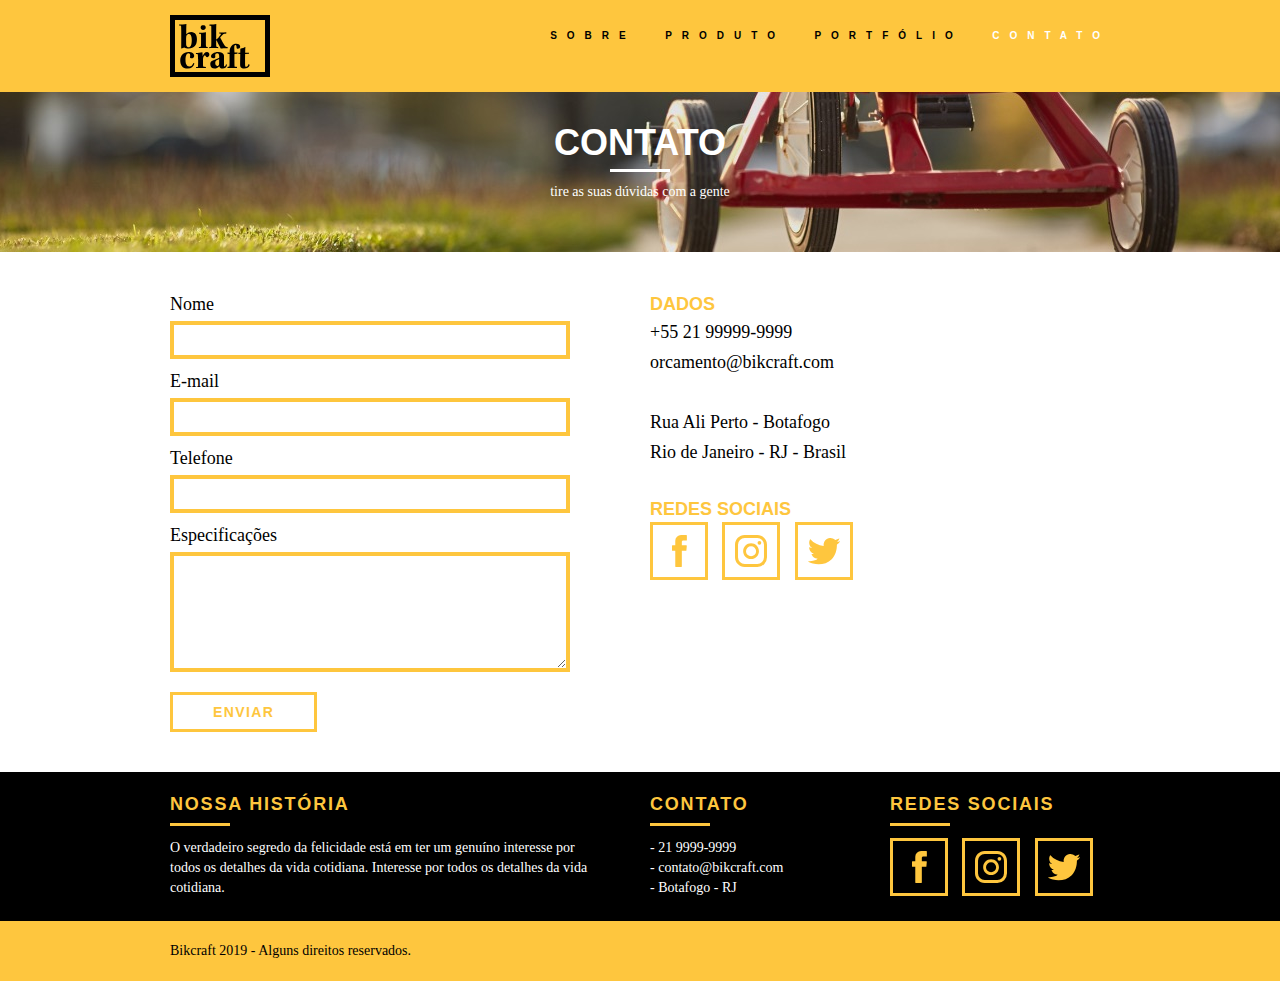
==== contato.html @ e5db7f7a "resolvendo bug q interferia no footer" ====
<!DOCTYPE html>
<html lang="pt-br">
<head>
    <meta charset="UTF-8">
    <meta name="viewport" content="width=device-width, initial-scale=1.0">
    <meta http-equiv="X-UA-Compatible" content="ie=edge">
    <title>Bikcraft - Contato</title>
    <link rel="stylesheet" href="css/normalize.css">
    <link rel="stylesheet" href="css/reset.css">
    <link rel="stylesheet" href="css/grid.css">
    <link rel="stylesheet" href="css/style.css">
    <link rel="stylesheet" href="css/sobre.css">
</head>
<body>
    
    <header class="header">
        <div class="container">
            <a href="index.html" class="grid-4">
                <img src="img/bikcraft.svg" alt="Logo Bikcraft">
            </a>
            <nav class="grid-12 header_menu">
                <ul>
                    <li><a href="sobre.html">Sobre</a></li>   
                    <li><a href="produtos.html">Produto</a></li>
                    <li><a href="portfolio.html">Portfólio</a></li>
                    <li><a href="contato.html" class="menu_ativo">Contato</a></li>
                </ul>
            </nav>
        </div>
    </header>

    <section class="introducao-interna interna_contato">
        <div class="container">
            <h1>Contato</h1>
            <p>tire as suas dúvidas com a gente</p>
        </div>

    </section>


    <section class="contato container">
            <form id="form_orcamento" class="contato_form grid-8">
                <label for="nome">Nome</label>
                <input type="text" id="nome">

                <label for="email">E-mail</label>
                <input type="text" id="email">

                <label for="telefone">Telefone</label>
                <input type="text" id="telefone">

                <label for="espec">Especificações</label>
                <textarea id="espec"></textarea>

                <button typo="submit" class="btn">Enviar</button>
            </form>

        <div class="contato_dados grid-8">
            <h3>Dados</h3>
            <span>+55 21 99999-9999</span>
            <span class="dados_email">orcamento@bikcraft.com</span>
            <span>Rua Ali Perto - Botafogo</span>
            <span>Rio de Janeiro - RJ - Brasil</span>
            <h3>Redes Sociais</h3>
                <ul>
                    <li><a href="http://facebook.com" target="_blank"><img src="img/redes-sociais/facebook.svg"></a> </li>
                    <li><a href="http://intagram.com" target="_blank"><img src="img/redes-sociais/instagram.svg"></a></li>
                    <li><a href="http://twitter.com" target="_blank"><img src="img/redes-sociais/twitter.svg"></a></li>
                </ul>
        </div>

    </section>



    <footer>
        <div class="footer">
            <div class="container">
                <div class="grid-8 footer_historia">
                    <h3>Nossa História</h3>
                    <p>O verdadeiro segredo da felicidade está em ter um genuíno
                        interesse por todos os detalhes da vida cotidiana. Interesse por todos os detalhes da vida cotidiana.</p>
                </div>
                <div class="grid-4 footer_contato">
                    <h3>Contato</h3>
                    <ul>
                        <li>- 21 9999-9999</li>
                        <li>- contato@bikcraft.com</li>
                        <li>- Botafogo - RJ</li>
                    </ul>
                </div>
                <div class="grid-4 footer_redes">
                    <h3>Redes Sociais</h3>
                    <ul>
                        <li><a href="http://facebook.com" target="_blank"><img src="img/redes-sociais/facebook.svg"></a> </li>
                        <li><a href="http://intagram.com" target="_blank"><img src="img/redes-sociais/instagram.svg"></a></li>
                    <li><a href="http://twitter.com" target="_blank"><img src="img/redes-sociais/twitter.svg"></a></li>
                    </ul>
                </div>
            </div>
        </div>

        <div class="copy">
            <div class="container">
                <p class="grid-16">Bikcraft 2019 - Alguns direitos reservados.</p>

            </div>

        </div>
    </footer>
    
</body>
</html>
---- css/grid.css ----
*, *:before, *:after {
	-webkit-box-sizing: border-box; 
	-moz-box-sizing: border-box; 
	box-sizing: border-box;
}

.container {
	width: 960px;
	margin: 0 auto;
	padding: 0px;
	position: relative;
}

.container:after, .container:before {
	content: " ";
	display: table;
}

.container:after {
	clear: both;
}

.grid-1, .grid-2, .grid-3, .grid-4, .grid-5, .grid-6, .grid-7, .grid-8, .grid-9, .grid-10, .grid-11, .grid-12, .grid-13, .grid-14, .grid-15, .grid-16, .grid-1-3 {
	float: left;
	margin-left: 10px;
	margin-right: 10px;
}

.grid-1 	{width: 40px;}
.grid-2 	{width: 100px;}
.grid-3 	{width: 160px;}
.grid-4 	{width: 220px;}
.grid-5 	{width: 280px;}
.grid-6 	{width: 340px;}
.grid-7 	{width: 400px;}
.grid-8 	{width: 460px;}
.grid-9 	{width: 520px;}
.grid-10 	{width: 580px;}
.grid-11 	{width: 640px;}
.grid-12 	{width: 700px;}
.grid-13 	{width: 760px;}
.grid-14 	{width: 820px;}
.grid-15 	{width: 880px;}
.grid-16 	{width: 940px;}
.grid-1-3	{width: 300px;}
---- css/style.css ----
/* ESTILOS GERAIS */

body{
    font-family: Arial, Helvetica, sans-serif;
}

p{
    font-family: Georgia, 'Times New Roman', Times, serif;
    font-size: 14px;
    line-height: 20px;
}

img{
    display: block;
}

.btn{
    border: 3px solid #fec63e;
    padding: 10px 30px;
    color: #fec63e;
    font-size: 14px;
    line-height: 20px;
    text-transform: uppercase;
    font-weight: bold;
    letter-spacing: .1em;
}

.btn:hover{
    color: #ffff;
    border-color: #ffff;
}

.btn.btn-preto:hover{
    color: #000;
    border-color: #000;
}

.subtitulo{
    font-size: 24px;
    line-height: 30px;
    font-weight: bold;
    letter-spacing: .1em;
    color: #000;
    text-transform: uppercase;
    text-align: center;
    margin-bottom: 40px;
}

.subtitulo:after{
    content: "";
    display: block;
    width: 60px;
    height: 3px;
    background: #000;
    margin: 8px auto;
}

.subtitulo-interno{
    font-size: 24px;
    line-height: 30px;
    font-weight: bold;
    letter-spacing: .1em;
    color: #000;
    text-transform: uppercase;
    margin-bottom: 20px;
}

.subtitulo-interno:after{
    content: "";
    display: block;
    width: 60px;
    height: 3px;
    background: #000;
    margin: 8px 0;
}

/* ESTILO HEADER */

.header{
    position: fixed;
    top: 0;
    width: 100%;
    background: #fec63e;
    padding: 15px 0;
    z-index: 10;
}

.header_menu{
    text-align: right;
}

.header_menu ul li{
    display: inline-block;
    margin-left: 25px;
    margin-top: 10px;
} 

.header_menu ul li a{
    color: #000;
    font-weight: bold;
    text-transform: uppercase;  /* Tudo em letra maiuscula */
    letter-spacing: 1em;        /* Espaçamento entre o texto */
    font-size: 10px;
    line-height: 20px;
    padding: 10px 0;
}

.header_menu ul li a:hover{
    color: #ffff;
    
}

.header_menu ul li a.menu_ativo{
    color: #ffff;
}

/* INTRODUÇÃO */

.introducao{
    width: 100%;
    height: 380px;
    background: url("../img/bg.jpg") no-repeat center;
    background-size: cover;
    margin-top: 92px;
    text-align: center;
    padding-top: 80px;
}

.introducao h1{
    font-size: 48px;
    color: #ffff;
    font-weight: bold;
    text-transform: uppercase;
}

.quote-externo{
    max-width: 320px;
    margin: 0 auto;
    margin-bottom: 40px;
    color: #ffff;
}

.quote-externo p{
    font-style: italic;
}
.quote-externo p:before, .quote-externo p:after{    /* Criando separadores */
    content: "";
    display: block;
    width: 60px;                 
    height: 3px;
    background: #ffff;
    margin: 10px auto 10px auto;
}


.quote-externo cite{
    font-style: normal;
    font-weight: bold;
    font-size: 14px;
    letter-spacing: .1em;
}

/* INTRODUÇÃO INTERNA */      /* a partir da pagina SOBRE*/

.introducao-interna h1{
    font-size: 36px;
    color: #ffff;
    font-weight: bold;
    text-transform: uppercase;
}

.introducao-interna h1:after{
    content: "";
    display: block;
    width: 60px;
    height: 3px;
    background: #ffff;
    margin: 6px auto 10px auto;
}

/* PRODUTOS */

.produtos{
    padding: 60px 0;
}

.produtos_listas li{
    background: #fec63e;
    text-align: center;
}

.produtos_listas li h3{
    font-weight: bold;
    font-size: 18px;
    line-height: 25px;
    text-transform: uppercase;
    letter-spacing: .1em;
}

.produtos_listas li h3:after{
    content: "";
    display: block;
    width: 60px;
    height: 3px;
    background: #000;
    margin: 2px auto;
}

.produtos_listas li p{
    padding: 10px 20px 20px 20px;
}

.produtos_icone{
    background: #000;
    padding: 20px;
    text-align: center;
} 

.call{
    padding-top: 40px;
    text-align: center;
    clear: both;
}

.call p{
    margin-bottom: 20px;
}

/* PORTFÓLIO */

.portfolio{
    width: 100%;
    background: #000;
    padding: 40px 0;
}

.portfolio .subtitulo{
    color: #fec63e;
}

.portfolio .subtitulo:after{
    background: #fec63e;
}

.portfolio_lista li:last-child{    /* seleciona o ultimo item */
    margin-top: 20px;
}

.portfolio .call p{
    color: #ffff;
}

/* QUALIDADE */

.qualidade{
    padding: 60px 0;
}

.qualidade:after{
    content: "";
    width: 634px;
    height: 83px;
    display: block;
    background: url("../img/linhas.svg") no-repeat center;
    position: absolute;
    top: 209px;
    right: 162px;
    z-index: -1;
}

.qualidade img {
    margin: 0 auto;
}

.qualidade_lista{
    padding-top: 20px;
}

.qualidade_lista li{
    text-align: center;
    padding: 0 40px;
}

.qualidade_lista li h3{
    font-weight: bold;
    font-size: 18px;
    line-height: 25px;
    text-transform: uppercase;
    letter-spacing: .1em;
    margin-top: 20px;
}

.qualidade_lista li h3:after{
    content: "";
    display: block;
    width: 60px;
    height: 3px;
    background: #000;
    margin: 6px auto;
}

/* QUEBRA */

.quebra{
    width: 100%;
    height: 220px;
    background: url("../img/bg-footer.jpg") no-repeat center;
    background-size: cover;
    text-align: center;
    padding-top: 40px;
}

.quebra .quote-externo{
    max-width: 400px;      /*quebrando o texto em somente duas linhas*/
}

/* FOOTER */

.footer{
    width: 100%;
    background: #000;
    color: #ffff;
    padding: 20px 0;
}

.footer h3{
    font-size: 18px;
    line-height: 25px;
    color: #fec63e;
    text-transform: uppercase;
    letter-spacing: .1em;
    font-weight: bold;
}

.footer h3:after{
    content: "";
    display: block;
    width: 60px;
    height: 3px;
    background: #fec63e;
    margin: 6px 0 12px 0;
}

.footer_historia{
    padding-right: 40px;
}

.footer_contato ul li{
    font-size: 14px;
    line-height: 20px;
    font-family: Georgia, 'Times New Roman', Times, serif;
}

.footer_redes ul li{
    display: inline-block;
    margin-right: 10px;
}

.footer_redes ul li a{
    border: 3px solid #fec63e;
    display: block;
    padding: 10px;
}

.footer_redes ul li a:hover {
    border-color: #ffff;
}

.copy{
    width: 100%;
    background: #fec63e;
    padding: 20px 0;
}
---- css/sobre.css ----
/* INTRODUÇÃO INTERNA */      /* a partir da pagina SOBRE*/

.interna_sobre{
    width: 100%;
    background: url('../img/bg-sobre.jpg') no-repeat center;
    margin-top: 92px;
    height: 160px;
    background-size: cover;
    text-align: center;
    color: #ffff;
    padding-top: 30px;
}

.missao_sobre {
    padding-top: 60px;
}

.missao_sobre p{
    font-size: 18px;
    line-height: 25px;
    margin-bottom: 1em;
    padding-right: 60px;
}

.missao_sobre ul li{
    font-family: Georgia, 'Times New Roman', Times, serif;
    font-size: 18px;
    line-height: 30px;
}

.foto-equipe{
    padding-top: 20px;
}


/* PRODUTOS */

.interna_produtos{
    width: 100%;
    background: url("../img/bg-produtos.jpg") no-repeat center;
    margin-top: 92px;
    height: 160px;
    background-size: cover;
    text-align: center;
    color: #ffff;
    padding-top: 30px;
}

.produto_item{
    padding-top: 60px;
}

.produto_item h2{
    font-size: 36px;
    text-transform: uppercase;
    color: #ffff;
    letter-spacing: .1em;
    font-weight: bold;
    position: relative;  /*pra poder colocar o texto na imagem */
    top: -180px;
    text-align: center;
    margin-bottom: -56px;
}

.produto_item h2:after, .produto_item h2:before{
    content: "";
    display: block;
    width: 60px;
    height: 3px;
    background: #fff;
    margin: 6px auto 8px auto;
}

.produto_icone{
    background-color: #000;
    padding: 70px 0;
}

.produto_icone img{
    margin: 0 auto;
}

.produto_info{
    background: #000;
}

.produto_info p{
    color: #fff;
    font-size: 18px;
    line-height: 25px;
    padding: 20px 30px;
    height: 180px;
}

.produto_info ul li{
    background: #fec63e;
    text-transform: uppercase;
    font-size: 18px;
    line-height: 20px;
    font-weight: bold;
    float: left;
    width: 229px;
    height: 49px;
    text-align: center;
    padding-top: 16px;
}

.produto_info ul li:nth-child(1), .produto_info ul li:nth-child(2){
    margin-bottom: 2px;
}

                            /* even fala com os pares */
.produto_info ul li:nth-child(even){   /* nth-child(odd) -> fala com tdos elementos impares */
    margin-left: 2px;
}

/* ORÇAMENTO */

.orcamento{
    background: #000;
    width: 100%;
    margin-top: 60px;
    padding: 40px 0;
}

.orcamento h2{
    color: #fec63e;
}

.orcamento h2:after{
    background: #fec63e;
}

.form{
    padding-right: 60px;
}

.form label{
    display: block;
    color: #fff;
    font-family: Georgia, 'Times New Roman', Times, serif;
    font-size: 18px;
    line-height: 25px;
    margin-bottom: 4px;
}

.form input{
    display: block;
    width: 100%;
    border: 4px solid #fec63e;
    background: none;
    color: #fff;
    padding: 7px 10px;
    margin-bottom: 10px;
    outline: none;
    font-size: 14px;
    font-family: Georgia, 'Times New Roman', Times, serif;
}

.form textarea{
    display: block;
    width: 100%;
    height: 120px;
    border: 4px solid #fec63e;
    background: none;
    color: #fff;
    padding: 7px 10px;
    margin-bottom: 20px;
    outline: none;
    font-size: 14px;
    font-family: Georgia, 'Times New Roman', Times, serif;
}

.form button{
    background: none;
    padding: 7px 40px;
}

.orcamento_dados{
    color: #fec63e;
}

.orcamento_dados h3{
    font-size: 18px;
    line-height: 25px;
    text-transform: uppercase;
    color: #fec63e;
    font-weight: bold;
}

.orcamento_dados span{
    display: block;
    font-size: 18px;
    color: #fff;
    line-height: 25px;
    font-family: Georgia, 'Times New Roman', Times, serif;
}

.dados_email{
    margin-bottom: 40px;
}

.orcamento_dados p{
    font-family: Georgia, 'Times New Roman', Times, serif;
    font-size: 14px;
    color: #fff;
    margin: 8px 0;

}

.orcamento_dados ul{
    padding-right: 60px;
}

.orcamento_dados ul li{
    font-family: Georgia, 'Times New Roman', Times, serif;
    font-size: 14px;
    color: #fff;
    padding: 10px 15px;
}

.orcamento_dados ul li:nth-child(odd){
    background: #1d1d1d;
}

/* PORTFOLIO */

.interna_portfolio {
        width: 100%;
        background: url("../img/bg-portfolio.jpg") no-repeat center;
        margin-top: 92px;
        height: 160px;
        background-size: cover;
        text-align: center;
        color: #ffff;
        padding-top: 30px;
}

.quote_clientes{
    padding: 60px 0;
    max-width: 460px;
    margin: 0 auto;
}

.quote_clientes p{
    text-align: center;
    font-family: Georgia, 'Times New Roman', Times, serif;
    font-size: 18px;
    line-height: 25px;
    font-style: italic;
    margin-bottom: 20px;
}

.quote_clientes cite{
    font-size: 18px;
    font-weight: bold;
    text-align: right;
    float: right;
    font-style: normal;
}

/* Contato */

.interna_contato {
    width: 100%;
    background: url("../img/bg-contato.jpg") no-repeat center;
    margin-top: 92px;
    height: 160px;
    background-size: cover;
    text-align: center;
    color: #ffff;
    padding-top: 30px;
}

.contato {
    padding: 40px 0;
}

.contato_form{
    padding-right: 60px;
}

.contato_form label{
    display: block;
    font-family: Georgia, 'Times New Roman', Times, serif;
    font-size: 18px;
    line-height: 25px;
    margin-bottom: 4px;
}

.contato_form input{
    display: block;
    width: 100%;
    border: 4px solid #fec63e;
    background: none;
    padding: 7px 10px;
    margin-bottom: 10px;
    outline: none;
    font-size: 14px;
    font-family: Georgia, 'Times New Roman', Times, serif;
}

.contato_form textarea{
    display: block;
    width: 100%;
    height: 120px;
    border: 4px solid #fec63e;
    background: none;    /*tirando o fundo */
    padding: 7px 10px;
    outline: none;     /* tirando a borda azul q fica ao selecionar */
    margin-bottom: 20px;
    font-size: 14px;
    font-family: Georgia, 'Times New Roman', Times, serif;
}

.contato_form button{
    padding: 7px 40px;
    background: none;
}

.contato_dados h3{
    font-size: 18px;
    line-height: 25px;
    text-transform: uppercase;
    color: #fec63e;
    font-weight: bold;
}

.contato_dados span{
    display: block;
    font-size: 18px;
    line-height: 30px;
    font-family: Georgia, 'Times New Roman', Times, serif;
}

.contato_dados span:nth-of-type(even){
    margin-bottom: 30px;
}

.contatos_dados ul{
    margin-top: 10px;
}

.contato_dados ul li{
    display: inline-block;
    margin-right: 10px;
}

.contato_dados ul li a{
    border: 3px solid #fec63e;
    display: block;
    padding: 10px;
}

.contato_dados ul li a:hover {
    border-color: #000;
}
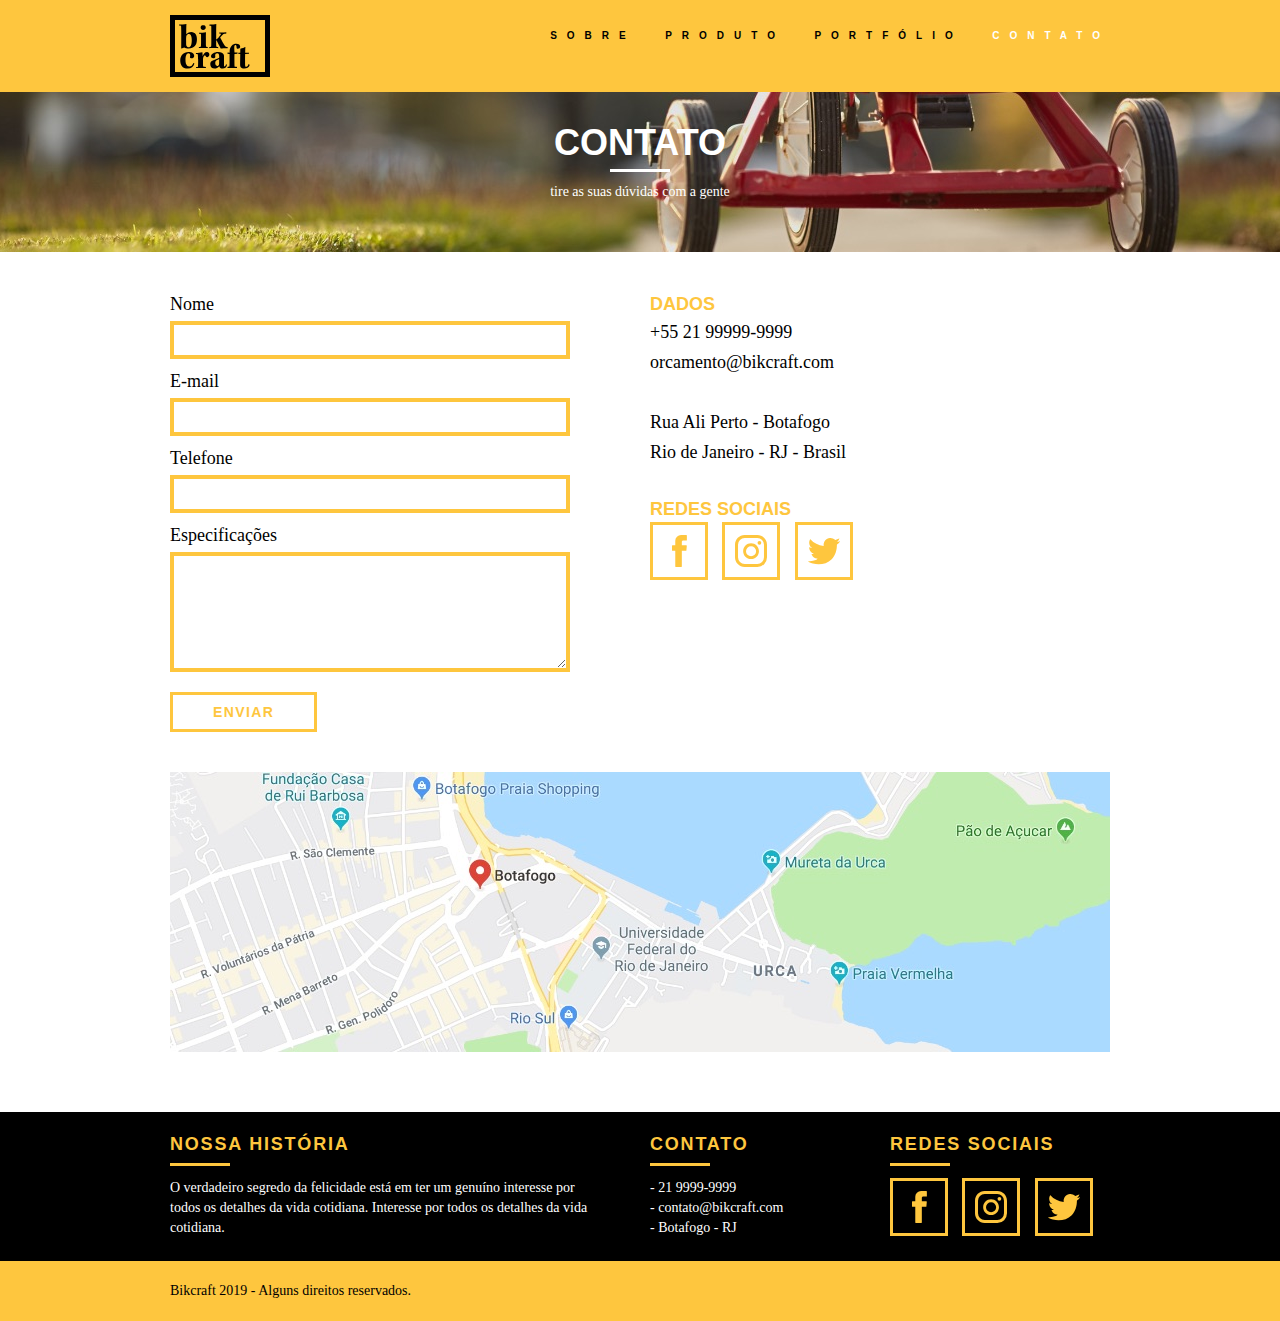
==== commit 45d616f7: "responsivo criado" ====
--- a/contato.html
+++ b/contato.html
@@ -10,6 +10,7 @@
     <link rel="stylesheet" href="css/grid.css">
     <link rel="stylesheet" href="css/style.css">
     <link rel="stylesheet" href="css/sobre.css">
+    <link rel="stylesheet" href="css/responsivo.css">
 </head>
 <body>
     
@@ -52,7 +53,7 @@
                 <label for="espec">Especificações</label>
                 <textarea id="espec"></textarea>
 
-                <button typo="submit" class="btn">Enviar</button>
+                <button typo="submit" class="btn btn-preto">Enviar</button>
             </form>
 
         <div class="contato_dados grid-8">
@@ -69,6 +70,10 @@
                 </ul>
         </div>
 
+    </section>
+        
+    <section class="container contato_mapa">
+        <a href="http://google.com" target="_blank" class="grid-16"><img src="img/endereco-bikcraft.jpg" alt="Endereço da Bikcraft"></a>
     </section>
 
 
--- a/css/grid.css
+++ b/css/grid.css
@@ -42,4 +42,43 @@
 .grid-14 	{width: 820px;}
 .grid-15 	{width: 880px;}
 .grid-16 	{width: 940px;}
-.grid-1-3	{width: 300px;}+.grid-1-3	{width: 300px;}
+
+@media only screen and (min-width: 788px) and (max-width:979px){
+
+.container {
+	width: 768px;
+}
+
+.grid-1   {width: 28px;}
+.grid-2   {width: 76px;}
+.grid-3   {width: 124px;}
+.grid-4   {width: 172px;}
+.grid-5   {width: 220px;}
+.grid-6   {width: 268px;}
+.grid-7   {width: 316px;}
+.grid-8   {width: 364px;}
+.grid-9   {width: 412px;}
+.grid-10  {width: 460px;}
+.grid-11  {width: 508px;}
+.grid-12  {width: 556px;}
+.grid-13  {width: 604px;}
+.grid-14  {width: 652px;}
+.grid-15  {width: 700px;}
+.grid-16  {width: 748px;}
+.grid-1-3 {width: 236px;}
+}
+
+@media only screen and (max-width: 787px) {
+
+.container {
+	width: 300px;
+}
+
+.grid-1, .grid-2, .grid-3, .grid-4, .grid-5, .grid-6, .grid-7, .grid-8, .grid-9, .grid-10, .grid-11, .grid-12, .grid-13, .grid-14, .grid-15, .grid-16, .grid-1-3 {
+	width: 300px;
+	margin: 0 0 20px 0;
+	float: none;
+}
+
+}--- a/css/style.css
+++ b/css/style.css
@@ -12,6 +12,7 @@
 
 img{
     display: block;
+    max-width: 100%;
 }
 
 .btn{
@@ -162,6 +163,15 @@
 
 /* INTRODUÇÃO INTERNA */      /* a partir da pagina SOBRE*/
 
+.introducao-interna{
+    width: 100%;
+    margin-top: 92px;
+    height: 160px;
+    text-align: center;
+    color: #ffff;
+    padding-top: 30px;
+}
+
 .introducao-interna h1{
     font-size: 36px;
     color: #ffff;
@@ -189,6 +199,10 @@
     text-align: center;
 }
 
+.produtos_listas li img{
+    margin: 0 auto;
+}
+
 .produtos_listas li h3{
     font-weight: bold;
     font-size: 18px;
@@ -226,7 +240,7 @@
     margin-bottom: 20px;
 }
 
-/* PORTFÓLIO */
+/* PORTFOLIO */
 
 .portfolio{
     width: 100%;
--- a/css/sobre.css
+++ b/css/sobre.css
@@ -196,7 +196,7 @@
     font-family: Georgia, 'Times New Roman', Times, serif;
 }
 
-.dados_email{
+.orcamento_dados span:nth-last-of-type(2){
     margin-bottom: 40px;
 }
 
@@ -354,4 +354,8 @@
 
 .contato_dados ul li a:hover {
     border-color: #000;
+}
+
+.contato_mapa{
+    margin-bottom: 60px;
 }--- a/css/responsivo.css
+++ b/css/responsivo.css
@@ -0,0 +1,181 @@
+/* ESTILO PARA TABLET */ 
+@media only screen and (min-width: 788px) and (max-width:979px){
+
+.header_menu ul li a{
+    letter-spacing: 0.5em;        /* Espaçamento entre o texto */
+}
+
+    /*QUALIDADE HOME*/
+.qualidade:after{
+    right: 66px;
+}
+
+.qualidade_lista li{
+    padding: 10px;
+}
+
+/*FOOTER*/
+
+.footer_redes ul li a{
+    border: 3px solid #fec63e;
+    display: block;
+    padding: 6px;
+}
+
+.footer_redes ul li a img{
+    width: 26px;
+    height: 26px;
+}
+
+/* PRODUTOS */
+
+.produto_item h2{
+    top: -150px;
+    margin-bottom: -56px;
+}
+
+.produto_icone{
+    padding: 41px 0;
+}
+
+.produto_info p{
+    font-size: 14px;
+    line-height: 20px;
+    padding: 20px 30px;
+    height: 122px;
+}
+
+.produto_info ul li{
+    width: 181px;
+    height: 49px;
+}
+
+}  /*Final do estilo para tablate */
+
+/* ESTILO PARA SMARTPHONE */
+@media only screen and (max-width: 787px) {
+
+/*HEADER*/    
+.header{
+    position: relative;
+    padding-bottom: 0;
+}
+
+.header img{
+    margin: 0 auto 10px auto;
+}
+
+.header_menu{
+    text-align: center;
+}
+
+.header_menu ul li{
+    margin: 5px;
+}
+
+.header_menu ul li a{
+    border: 4px solid #000;
+    width: 136px;
+    display: block;
+    float: left;
+    font-weight: bold;
+    text-transform: uppercase;
+    letter-spacing: .1em;
+    font-size: 14px;
+    line-height: 20px;
+}
+
+.header_menu ul li a:hover{
+    border-color: #fff;
+}
+
+.header_menu ul li a.menu_ativo{
+    border-color: #fff;
+}
+
+/* INTRODUCAO */
+
+.introducao h1{
+    font-size: 36px;
+    color: #ffff;
+    font-weight: bold;
+    text-transform: uppercase;
+}
+
+.introducao{
+    margin-top: 0px;
+    padding-top: 40px;
+}
+
+/* INTRODUCAO INTERNA */
+
+.introducao-interna{
+    margin-top: 0px;
+}
+
+/* CALL */
+
+.call{
+    padding-top: 10px;
+}
+
+/*QUALIDADE HOME*/
+.qualidade:after{
+    display: none;
+}
+
+/* SOBRE */
+
+.missao_sobre p {
+    font-size: 14px;
+    line-height: 25px;
+    padding-right: 0px;
+}
+
+.missao_sobre ul li{
+    font-size: 14px;
+    line-height: 25px;
+}
+
+/* PRODUTOS */
+
+.produto_item h2{
+    top: -100px;
+    margin-bottom: -68px;
+}
+
+.produto_icone{
+    padding: 41px 0;
+}
+
+.produto_info p{
+    font-size: 14px;
+    line-height: 20px;
+    padding: 20px 30px;
+    height: auto;
+}
+
+.produto_info ul li{
+    width: 149px;
+    height: 49px;
+    font-size: 14px;
+    line-height: 20px;
+    padding-top: 14px;
+}
+
+.form {
+    padding-right: 0px;
+}
+
+.orcamento_dados ul{
+    padding-right: 0px;
+}
+
+/* CONTATO */
+
+.contato_form{
+    padding-right: 0px;
+    margin-bottom: 40px;
+}
+
+} /* Final do estilo para smartphone */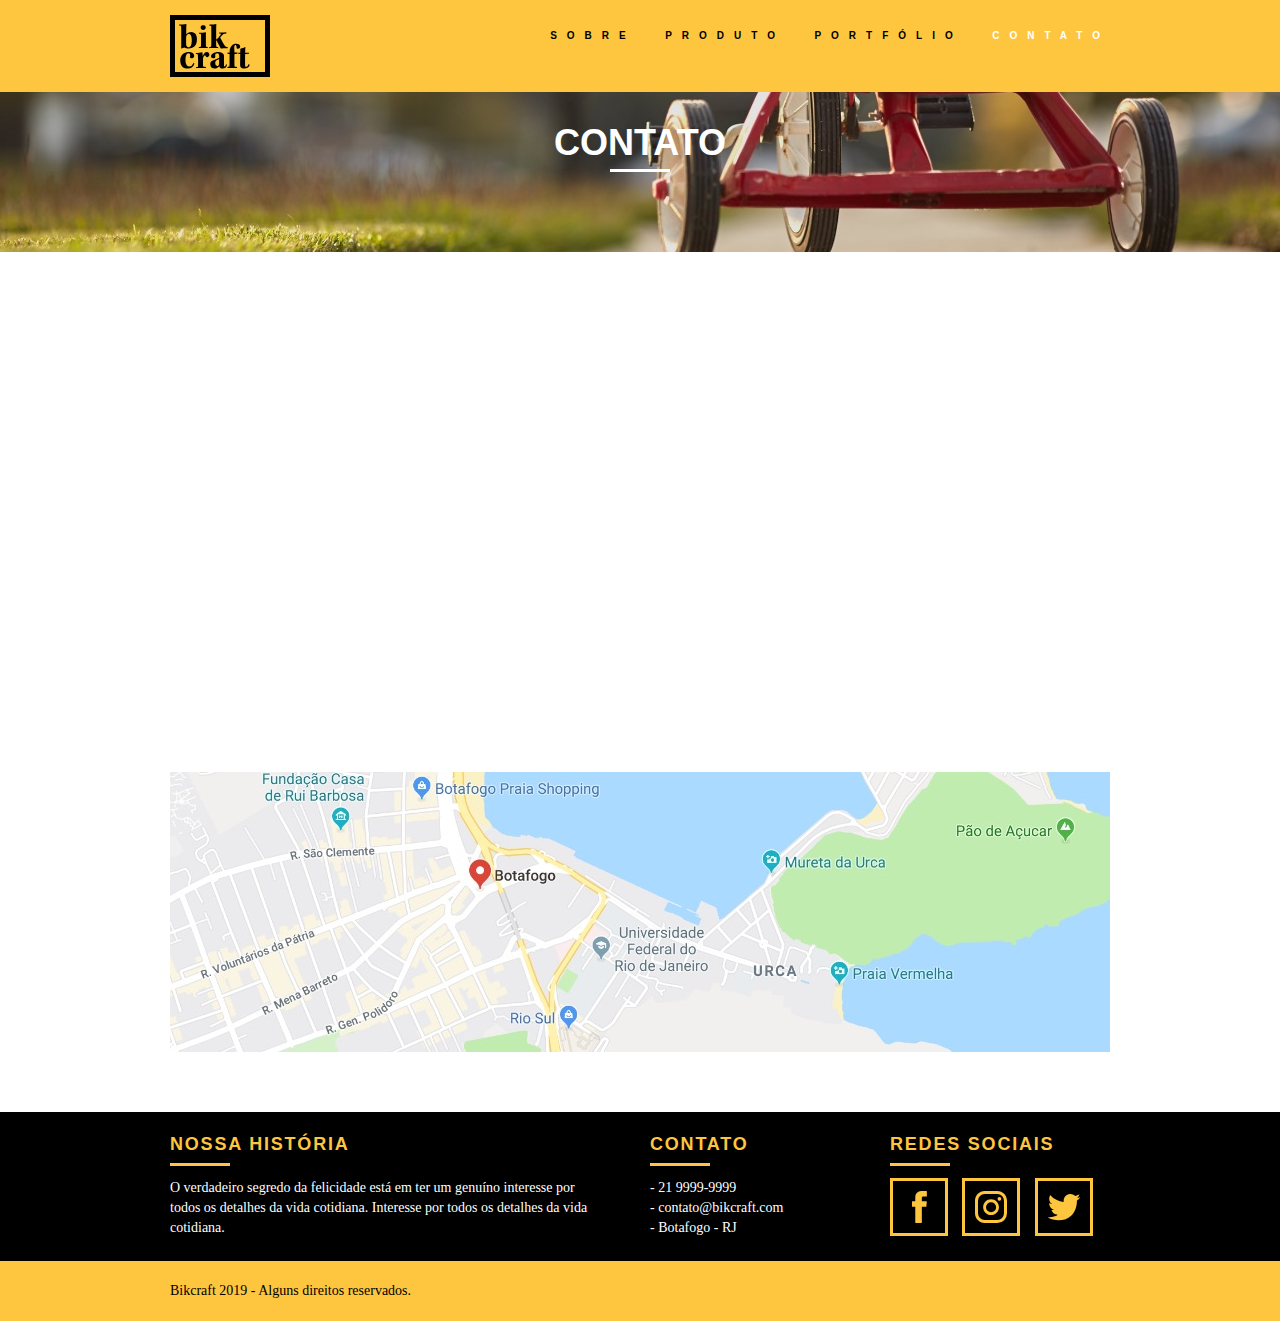
==== commit 34b8cb81: "criado animacoes em js" ====
--- a/contato.html
+++ b/contato.html
@@ -11,6 +11,7 @@
     <link rel="stylesheet" href="css/style.css">
     <link rel="stylesheet" href="css/sobre.css">
     <link rel="stylesheet" href="css/responsivo.css">
+    <script>document.documentElement.classList.add("js");</script>
 </head>
 <body>
     
@@ -32,14 +33,13 @@
 
     <section class="introducao-interna interna_contato">
         <div class="container">
-            <h1>Contato</h1>
-            <p>tire as suas dúvidas com a gente</p>
+            <h1 data-anime="400" class="fadeInDown">Contato</h1>
+            <p data-anime="800" class="fadeInDown">tire as suas dúvidas com a gente</p>
         </div>
 
     </section>
 
-
-    <section class="contato container">
+    <section class="contato container fadeInDown" data-anime="1200">
             <form id="form_orcamento" class="contato_form grid-8">
                 <label for="nome">Nome</label>
                 <input type="text" id="nome">
@@ -114,5 +114,9 @@
         </div>
     </footer>
     
+    <script src="./js/simple-anime.js"></script>
+    <script src="./js/simple-slide.js"></script>
+    <script src="./js/script.js"></script>
+    
 </body>
 </html>--- a/css/style.css
+++ b/css/style.css
@@ -384,4 +384,59 @@
     width: 100%;
     background: #fec63e;
     padding: 20px 0;
+}
+
+/* JAVASCRIPT */
+
+.js [data-slide] {
+    position: relative;
+}
+
+.js [data-slide] > * {
+    position: absolute;
+    top: 0px;
+    opacity: 0;
+}
+
+.js [data-slide] > .active {
+    position: relative;
+    opacity: 1;
+    transition: opacity 500ms;
+}
+
+.js [data-slide-nav] {
+    display: block;
+    text-align: center;
+    margin-top: 20px;
+}
+
+.js [data-slide-nav] button {
+    display: inline-block;
+    width: 12px;
+    height: 12px;
+    margin: 4px;
+    border: none;
+    padding: 0px;
+    border-radius: 6px;
+    text-indent: -99px;
+    overflow: hidden;
+    background: #1d1d1d;
+}
+
+.js [data-slide-nav] button.active {
+    background: #fec63e;
+}
+
+.js [data-anime] {
+    opacity: 0;
+}
+
+.js .fadeInDown {
+    transform: translate3d(0, -20px, 0);
+}
+
+.js .anime {
+    opacity: 1;
+    transform: none;
+    transition: opacity 800ms, opacity .8s;
 }